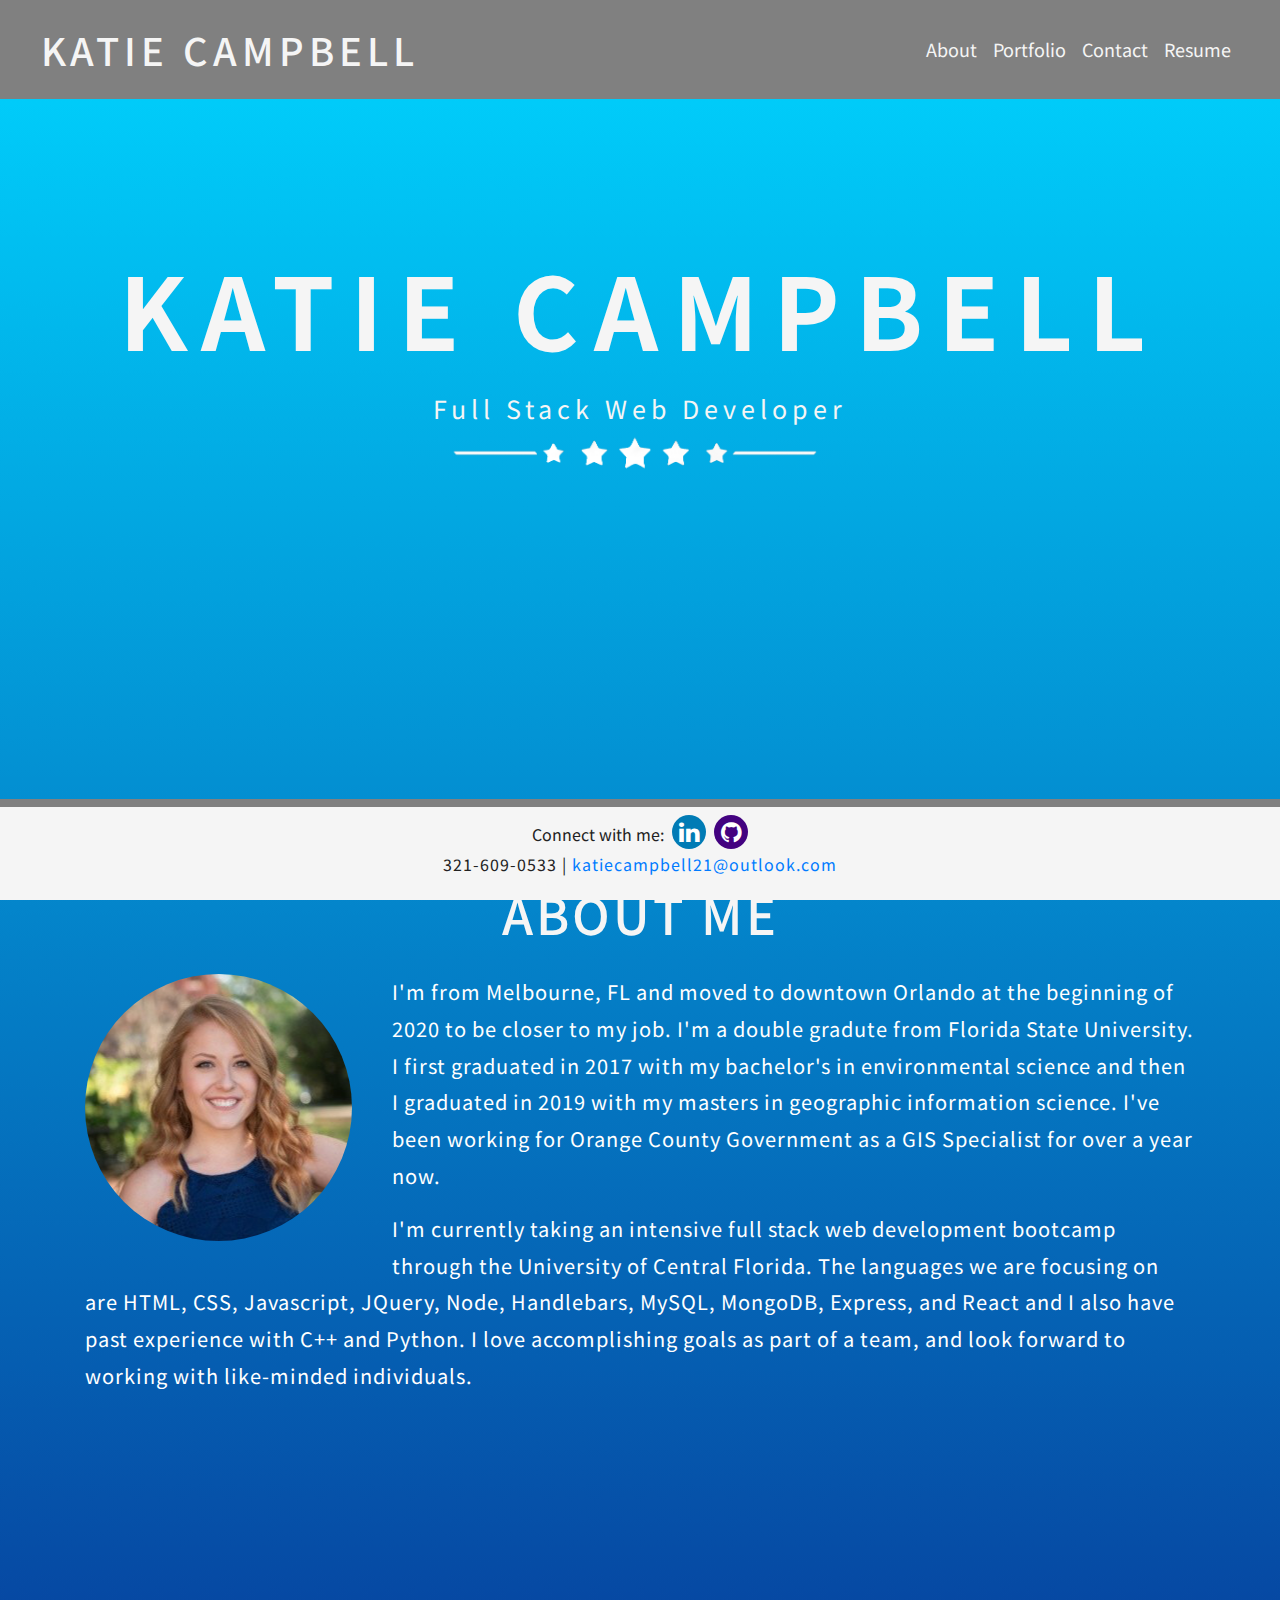
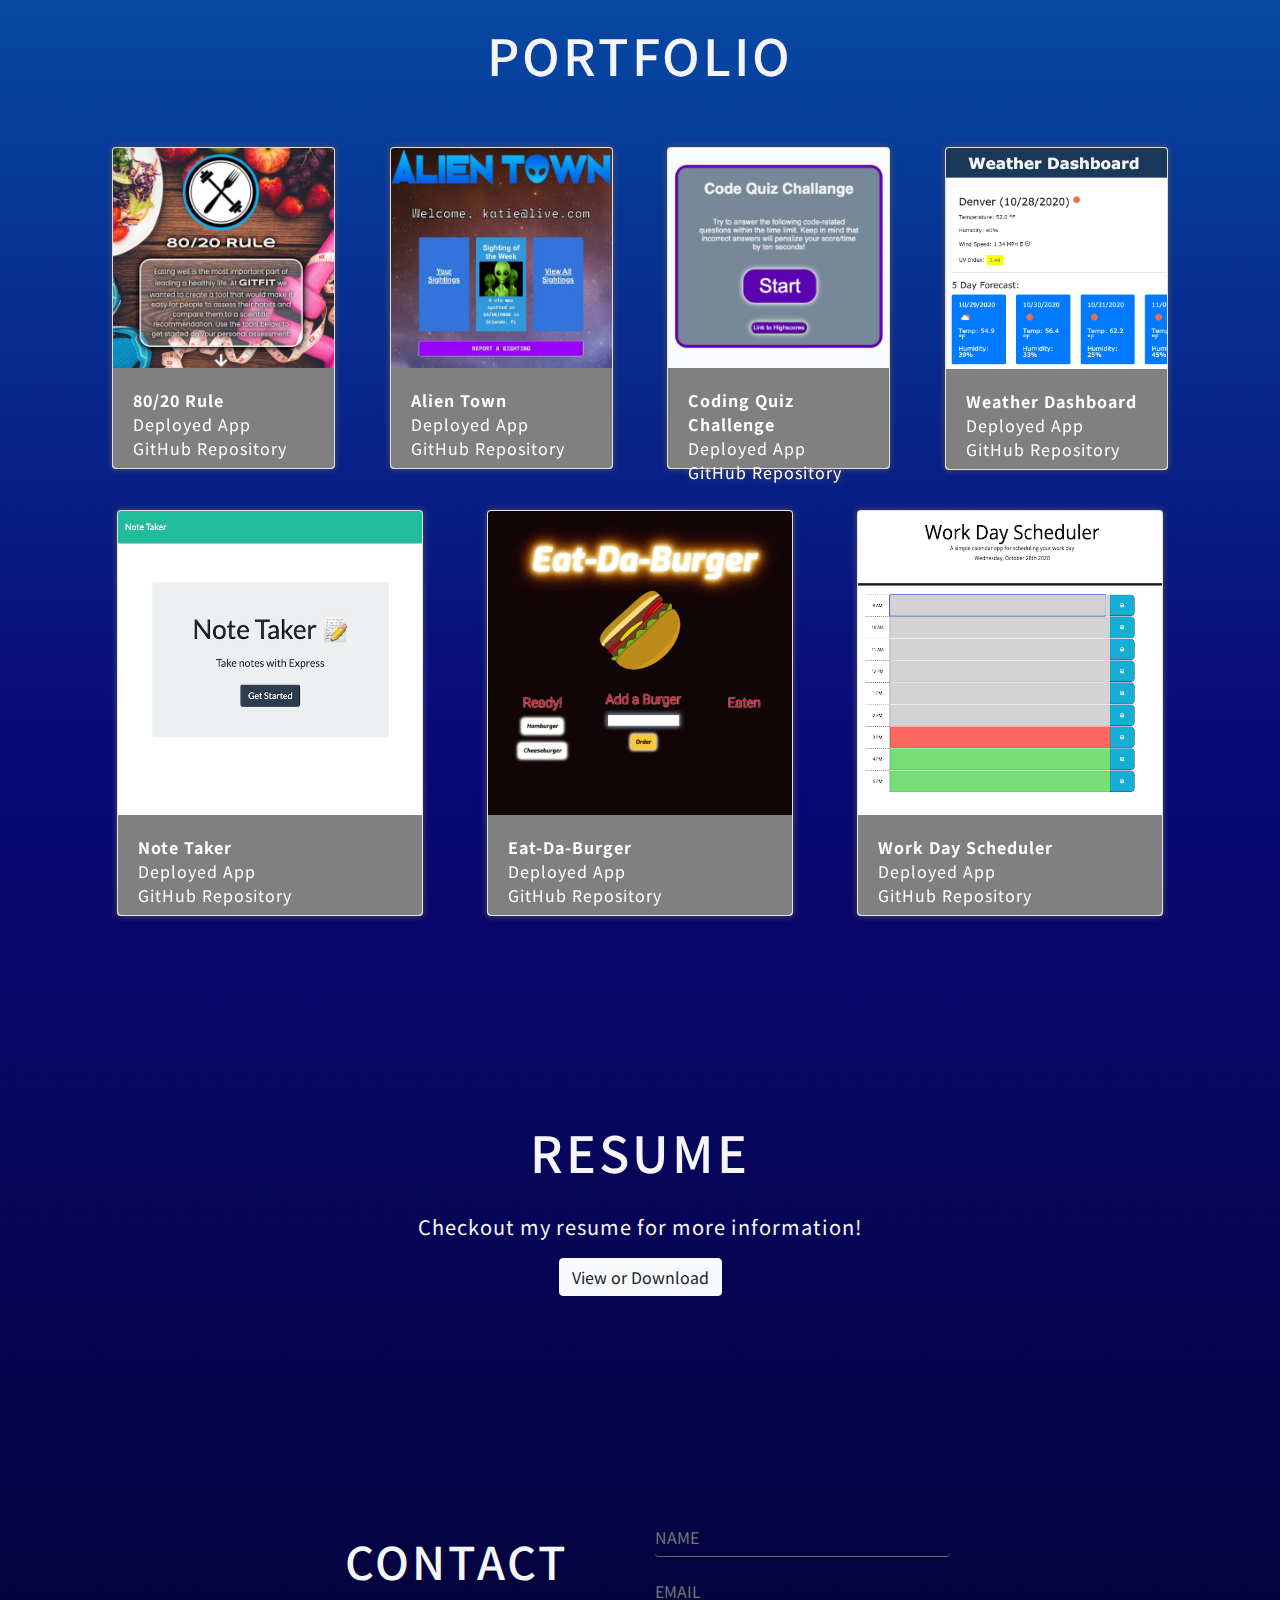
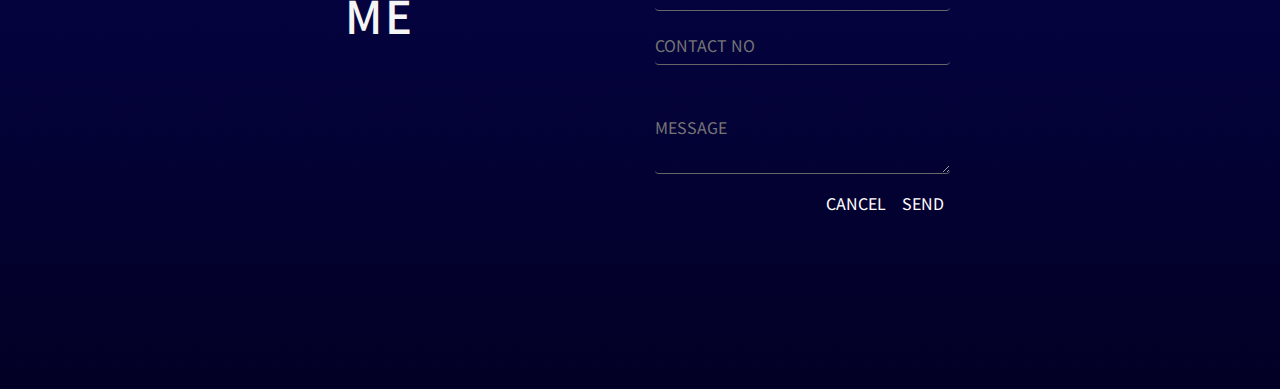
==== index.html @ 9dfa8ab5 "linked nav button to divs" ====
<!DOCTYPE html>
<html lang="en">

<head>
    <meta charset="UTF-8">
    <meta name="viewport" content="width=device-width, initial-scale=1.0">
    <link rel="stylesheet" href="Assets/css/reset.css">
    <link rel="stylesheet" href="https://stackpath.bootstrapcdn.com/bootstrap/4.5.2/css/bootstrap.min.css"
        integrity="sha384-JcKb8q3iqJ61gNV9KGb8thSsNjpSL0n8PARn9HuZOnIxN0hoP+VmmDGMN5t9UJ0Z" crossorigin="anonymous">
    <link rel="stylesheet" href="https://cdnjs.cloudflare.com/ajax/libs/font-awesome/4.7.0/css/font-awesome.min.css">
    <link href="https://fonts.googleapis.com/css2?family=Noto+Sans+JP:wght@400;500;900&display=swap" rel="stylesheet">
    <link rel="stylesheet" href="./Assets/css/style.css">
    <title>About</title>
</head>

<body>
    <nav class="navbar navbar-expand-lg py-3">
        <a class="navbar-brand" href="index.html">KATIE CAMPBELL</a>
        <button class="navbar-toggler navbar-dark" type="button" data-toggle="collapse"
            data-target="#navbarNavAltMarkup" aria-controls="navbarNavAltMarkup" aria-expanded="false"
            aria-label="Toggle navigation">
            <span class="navbar-toggler-icon"></span>
        </button>
        <div class="collapse navbar-collapse justify-content-end" id="navbarNavAltMarkup">
            <div class="navbar-nav">
                <a class="nav-link" href="#about">About</a>
                <a class="nav-link" href="#portfolio">Portfolio</a>
                <a class="nav-link" href="#contact">Contact</a>
                <a class="nav-link" href="resume.html">Resume</a>
            </div>
        </div>
    </nav>
    <div class="container top">
        <div class="row">
            <div class="col-md-12 text-center">
                <h2 class="name text-center scale-up-center"> KATIE CAMPBELL</h2>
                <p class="blurb text-center">Full Stack Web Developer</p>
                <img id="star" src="./Assets/Images/output2.png" width=35%>
            </div>
        </div>
    </div>
    <main>
        <section id="about">
            <div class="container py-5">
                <div class="row">
                    <div class="col-md-12 text-center aboutMe">
                        <h1 class="mb-3">ABOUT ME</h1>
                    </div>
                </div>
                <div class="row aboutText text-white">
                    <div class="col-md-12">
                        <img id="myPic" src="./Assets/Images/circle-cropped.png" class="float-left">
                        <p>
                            I'm from Melbourne, FL and moved to downtown Orlando at the beginning of 2020 to be closer
                            to my
                            job.
                            I'm a double gradute from Florida State University. I first graduated in 2017
                            with my bachelor's in environmental science and then I graduated in 2019 with my
                            masters in geographic information science. I've been working for Orange County Government as
                            a
                            GIS
                            Specialist for over a year now.
                        </p>
                        <p>
                            I'm currently taking an intensive full stack web development bootcamp through the University
                            of
                            Central Florida. The languages we are focusing on are HTML, CSS, Javascript, JQuery, Node,
                            Handlebars, MySQL, MongoDB, Express, and React and I also have past experience with C++ and
                            Python.
                            I love accomplishing goals as part of a team, and look forward to working with like-minded
                            individuals.

                        </p>
                    </div>
                </div>
        </section>
        <section>
            <div id="portfolio" class="row">
                <div class="container">
                    <div class="col-md-12">
                        <h1 class="text-center mb-5">PORTFOLIO</h1>
                        <div class="row">
                            <div class="col-md-3">
                                <div class="card portfolioCard">
                                    <img class="card-img-top" src="./Assets/Images/8020500.jpg" alt="80/20 Rule">
                                    <div class="card-body rounded-bottom">
                                        <p class="card-text">
                                            80/20 Rule
                                            <br>
                                            <a class="pLink" href="https://katiec2116.github.io/80-20-Rule/"
                                                target="_blank">
                                                Deployed App</a>
                                            <br>
                                            <a class="pLink" href="https://github.com/katiec2116/80-20-Rule"
                                                target="_blank">GitHub Repository</a>
                                        </p>
                                    </div>
                                </div>
                            </div>
                            <div class="col-md-3">
                                <div class="card portfolioCard">
                                    <img class="card-img-top" src="./Assets/Images/alien500.jpg" alt="Alien Town">
                                    <div class="card-body rounded-bottom">
                                        <p class="card-text">
                                            Alien Town
                                            <br>
                                            <a class="pLink" href="http://mega-awesome.herokuapp.com/"
                                                target="_blank">Deployed
                                                App</a>
                                            <br>
                                            <a class="pLink" href="https://github.com/katiec2116/alientown"
                                                target="_blank">GitHub Repository</a>
                                        </p>
                                    </div>
                                </div>
                            </div>
                            <div class="col-md-3">
                                <div class="card portfolioCard">
                                    <img class="card-img-top" src="./Assets/Images/code500.jpg" alt="quiz">
                                    <div class="card-body rounded-bottom">
                                        <p class="card-text">
                                            Coding Quiz Challenge
                                            <br>
                                            <a class="pLink" href="https://katiec2116.github.io/Coding-Quiz-Challenge/"
                                                target="_blank"> Deployed App</a>
                                            <br>
                                            <a class="pLink" href="https://github.com/katiec2116/Coding-Quiz-Challenge"
                                                target="_blank">GitHub Repository</a>
                                        </p>
                                    </div>
                                </div>
                            </div>
                            <div class="col-md-3">
                                <div class="card portfolioCard">
                                    <img class="card-img-top" src="./Assets/Images/weather500.png"
                                        alt="weather dashboard">
                                    <div class="card-body rounded-bottom">
                                        <p class="card-text">
                                            Weather Dashboard
                                            <br>
                                            <a class="pLink" href="https://katiec2116.github.io/weather-dashboard/"
                                                target="_blank">Deployed App</a>
                                            <br>
                                            <a class="pLink" href="https://github.com/katiec2116/weather-dashboard"
                                                target="_blank">GitHub Repository</a>
                                        </p>
                                    </div>
                                </div>
                            </div>
                        </div>
                        <div class="row">
                            <div class="col-md-4">
                                <div class="card portfolioCard">
                                    <img class="card-img-top" src="./Assets/Images/note500.png" alt="Note Taker">
                                    <div class="card-body rounded-bottom">
                                        <p class="card-text">
                                            Note Taker
                                            <br>
                                            <a class="pLink" href="https://boiling-journey-74250.herokuapp.com/"
                                                target="_blank"> Deployed App</a>
                                            <br>
                                            <a class="pLink" href="https://github.com/katiec2116/note-taker"
                                                target="_blank">GitHub Repository</a>
                                        </p>
                                    </div>
                                </div>
                            </div>
                            <div class="col-md-4">
                                <div class="card portfolioCard">
                                    <img class="card-img-top" src="./Assets/Images/burger500.gif" alt="Burger">
                                    <div class="card-body rounded-bottom">
                                        <p class="card-text">
                                            Eat-Da-Burger
                                            <br>
                                            <a class="pLink" href="https://safe-inlet-06204.herokuapp.com/"
                                                target="_blank">Deployed App</a>
                                            <br>
                                            <a class="pLink" href="https://github.com/katiec2116/burger"
                                                target="_blank">GitHub
                                                Repository</a>
                                        </p>
                                    </div>
                                </div>
                            </div>
                            <div class="col-md-4">
                                <div class="card portfolioCard">
                                    <img class="card-img-top" src="./Assets/Images/workday500.png"
                                        alt="Workday scheduler">
                                    <div class="card-body rounded-bottom">
                                        <p class="card-text">
                                            Work Day Scheduler
                                            <br>
                                            <a class="pLink" href="https://katiec2116.github.io/Work-Day-Scheduler/"
                                                target="_blank"> Deployed App</a>
                                            <br>
                                            <a class="pLink" href="https://github.com/katiec2116/Work-Day-Scheduler"
                                                target="_blank">GitHub Repository</a>
                                        </p>
                                    </div>
                                </div>
                            </div>
                        </div>
                    </div>
                </div>
        </section>
        <section id="resume">
            <div class="container">
                <div class="row">
                    <div class="col-md-12 text-center">
                        <h1 class="mb-3">RESUME</h1>
                        <p class="resume">Checkout my resume for more information!</p>
                        <a href="/resume.html"><button type="button" class="btn btn-light">View or Download</button></a>
                    </div>
                </div>
            </div>
        </section>
        <section>
            <div id="contact" class="row">
                <div class="container containerContact my-5">
                    <div class="col-md-12">
                        <div class="form-body">
                            <div class="form-body-item left">
                                <h1 class="form-title">
                                    CONTACT
                                    ME
                                </h1>
                            </div>
                            <div class="form-body-item">
                                <div class="form">
                                    <div class="form-group">
                                        <input class="form-control" placeholder="NAME">
                                    </div>
                                    <div class="form-group">
                                        <input class="form-control" placeholder="EMAIL">
                                    </div>
                                    <div class="form-group">
                                        <input class="form-control" placeholder="CONTACT NO">
                                    </div>
                                    <div class="form-group message">
                                        <textarea class="form-control" placeholder="MESSAGE"></textarea>
                                    </div>
                                    <div class="form-group buttons">
                                        <button class="form-button">CANCEL</button>
                                        <button type="submit" class="form-button">SEND</button>
                                    </div>
                                </div>
                            </div>
                        </div>
                    </div>
                </div>
            </div>
        </section>
    </main>

    <footer id="footer" class="py-2 fixed-bottom border-top">
        <div class="container footer-text text-center">
            Connect with me:

            <a href="https://www.linkedin.com/in/katiec2116/" target="_blank" class="fa fa-linkedin"></a>
            <a href="https://github.com/katiec2116" target="_blank" class="fa fa-github"></a>
            <p>321-609-0533 | <a href="mailto:KatieCampbell21@outlook.com">katiecampbell21@outlook.com</a></p>
        </div>
    </footer>


    <script src="https://code.jquery.com/jquery-3.5.1.slim.min.js"
        integrity="sha384-DfXdz2htPH0lsSSs5nCTpuj/zy4C+OGpamoFVy38MVBnE+IbbVYUew+OrCXaRkfj"
        crossorigin="anonymous"></script>
    <script src="https://cdn.jsdelivr.net/npm/popper.js@1.16.1/dist/umd/popper.min.js"
        integrity="sha384-9/reFTGAW83EW2RDu2S0VKaIzap3H66lZH81PoYlFhbGU+6BZp6G7niu735Sk7lN"
        crossorigin="anonymous"></script>
    <script src="https://stackpath.bootstrapcdn.com/bootstrap/4.5.2/js/bootstrap.min.js"
        integrity="sha384-B4gt1jrGC7Jh4AgTPSdUtOBvfO8shuf57BaghqFfPlYxofvL8/KUEfYiJOMMV+rV"
        crossorigin="anonymous"></script>
</body>

</html>
---- Assets/css/style.css ----
*, ::after, ::before {
    box-sizing: border-box;
    -webkit-font-smoothing: antialiased;
    -moz-osx-font-smoothing: grayscale;
      
}
html{
    scroll-behavior: smooth;
}
body {
    min-height: 400px;
    margin-bottom: 100px;
    clear: both;
    font-family: 'Noto Sans JP', sans-serif;
    background: rgb(2,0,36);
    background: linear-gradient(0deg, rgba(2,0,36,1) 0%, rgba(9,9,121,1) 35%, rgba(0,212,255,1) 100%);
 }

 h1{
    padding: 15px;
    font-family: 'Noto Sans JP', sans-serif;
    color: whitesmoke;
    letter-spacing: 3px;
    font-size: 50px;
    margin-left:auto;
    margin-right:auto
}

p{
    font-family: 'Noto Sans JP', sans-serif;
    letter-spacing: 1px;
}

#about,
#portfolio,
#resume,
#contact {
    padding-top: 150px;
}

.container{
    display:block;
    margin-left:auto;
    margin-right:auto;
    width:100%
}

p.resume{
    color:whitesmoke;
    font-size: 20px
}

.top{
    padding-top: 15%;
    padding-bottom:15%;
    
}
/* container for portfolio elements */
 .container1{
    position: relative;
    text-align: center;
    color: whitesmoke;
}


/* styling for navbar brand element */
.navbar-brand{
    font-family: 'Noto Sans JP', sans-serif;
    font-weight: 500;
    letter-spacing: 5px;
    font-size: 38px;
    color: whitesmoke;
    padding-left: 2%;
    
    
}
a.nav-link{
    font-size: 18px;
    color: whitesmoke;
}

a.nav-link:hover{
    font-size: 20px;
}

.navbar{
    background-color: grey;
    position: fixed;
    top: 0;
    width: 100%;
    z-index:2;
}

.navbar-nav{
    margin-right:3%;
}

.navbar-toggler-icon{
    color: whitesmoke !important
}
/* formatting profile picture */
#myPic { 
    margin-right: 40px;
    margin-bottom: 30px;
}
#star { 
    display: block;
    margin-left: auto;
    margin-right:auto;

}

.name {
    margin-top: 5%;
    color: whitesmoke;
    font-family: 'Noto Sans JP', sans-serif;
    font-weight: bold;
    font-size: 100px;
    letter-spacing: 15px;

}

.blurb{
    color: whitesmoke;
    font-family: 'Noto Sans JP', sans-serif;
    font-size: 25px;
    letter-spacing: 5px;
    margin-bottom:0;
    margin-top:2%


}

.scale-up-center {
	animation: scale-up-center 1s cubic-bezier(0.680, -0.250, 0.265, 2.550) both;
}

@keyframes scale-up-center {
    0% {
      transform: scale(0.5);
    }
    100% {
      transform: scale(1);
    }
  }

.aboutMe {
    font-size: 45px;
    font-weight: bolder;
}

.aboutText{
    line-height: 230%;
}

.aboutText p{
    font-size: 20px
}

.card-text {
    color: white;
    font-weight: bold;
}


/* format portfolio pages */
.portfolioCard {
    margin-left:auto;
    margin-right:auto;
    margin-bottom:40px;
    width: 90%;
    filter: drop-shadow(0px 0px 3px rgb(85, 84, 84));

}

.card-img-top{
    width: 100%
}

.card-body{
    height: 100px;
    background-color: grey;
}

#footer {
    background-color: whitesmoke;
    border-top: 8px solid  grey !important;
    left: 0;
    bottom: 0;
    width: 100%;
}

.footer-text{
    color: rgb(34, 34, 34);
}


/* display of portfolio buttons" */
.pLink{
    color:rgb(255, 255, 255);
    font-family: 'Noto Sans JP', sans-serif;
    font-weight: 400;
}

.pLink:hover {
    color:rgb(0, 21, 177);
    font-weight: bold;
}

/* Style all font awesome icons */
.fa {
    padding: 5px;
    font-size: 24px;
    width: 34px;
    border-radius: 50%;
    margin-left: 4px;
    margin-bottom: 3px;
  }
  
  /*hovering over font awesome icons  */
  .fa:hover {
      background-color: whitesmoke;
      text-shadow: 0 0 4px rgb(65, 65, 65);
  }
  
  /* coloring for individual icons */
  .fa-linkedin {
    background: #007bb5;
    color: white;
  }
  .fa-github {
    background: #430280;
    color: white;
  }
  .fa-github:hover{
      color: #430280;
  }



.containerContact {
  flex: 0 1 700px;
  margin: auto;
  padding: 10px;
}


.form-body {
  display: flex;
}

.form-body-item {
  flex: 1;
  padding: 15px;
}

.form-body-item.left {
  display: flex;
  flex-direction: column;
}

.form-title {
  display: flex;
  flex-direction: column;
  position: relative;
  color: whitesmoke;
  font-size: 45px;
}

.form-contact {
  margin-top: auto;
  font-size: 12px;
  color: rgb(231, 228, 228);
}

.form-form-group {
  margin-bottom: 15px;
}

.form-group.message {
  margin-top: 40px;
}

.form-group.buttons {
  margin-bottom: 0;
  text-align: right;
}

.form-control {
  width: 100%;
  padding: 10px 0;
  background: none;
  border: none;
  border-bottom: 1px solid #666;
  color: #ddd;
  font-size: 16px;
  text-transform: uppercase;
  outline: none;
  transition: border-color .2s;
}

.form-control::placeholder {
  color: rgb(117, 117, 117);
}

.form-control:focus {
  border-bottom-color: #ddd;
  background: none;
  color: whitesmoke
}

.form-button {
  background: none;
  border: none;
  color: #ffffff;
  font-size: 16px;
  cursor: pointer;
  outline: none;
}

.form-button:hover {
  color: #55cfff;
}


@media screen and (max-width: 520px) {
  .form-body {
    flex-direction: column;
  }

  .form-body-item.left {
    margin-bottom: 30px;
  }

  .form-title {
    flex-direction: row;
  }

  .form-title span {
    margin-right: 12px;
  }

  .form-title:after {
    display: none;
  }
  .name {
    font-size: 40px;
    padding-top:800px
  }

  #myPic{
    float:right
  }

  .aboutText{
      text-align: justify;
  }
}

@media screen and (max-width: 600px) {
  .form-body {
    padding: 40px;
  }

  .form-body-item {
    padding: 0;
  }
}

/* formats screen at custom small size */
@media screen and (max-width:640px) {
    .navbar-brand{
        width:100%;
        font-size:35px
    }
    .col-sm-6{
        width: 100%;
    }
    .container{
        width:100%;
    }
}

@media screen and (max-width: 700px) {
    .name {
      padding-top:70px
    }
  
  }
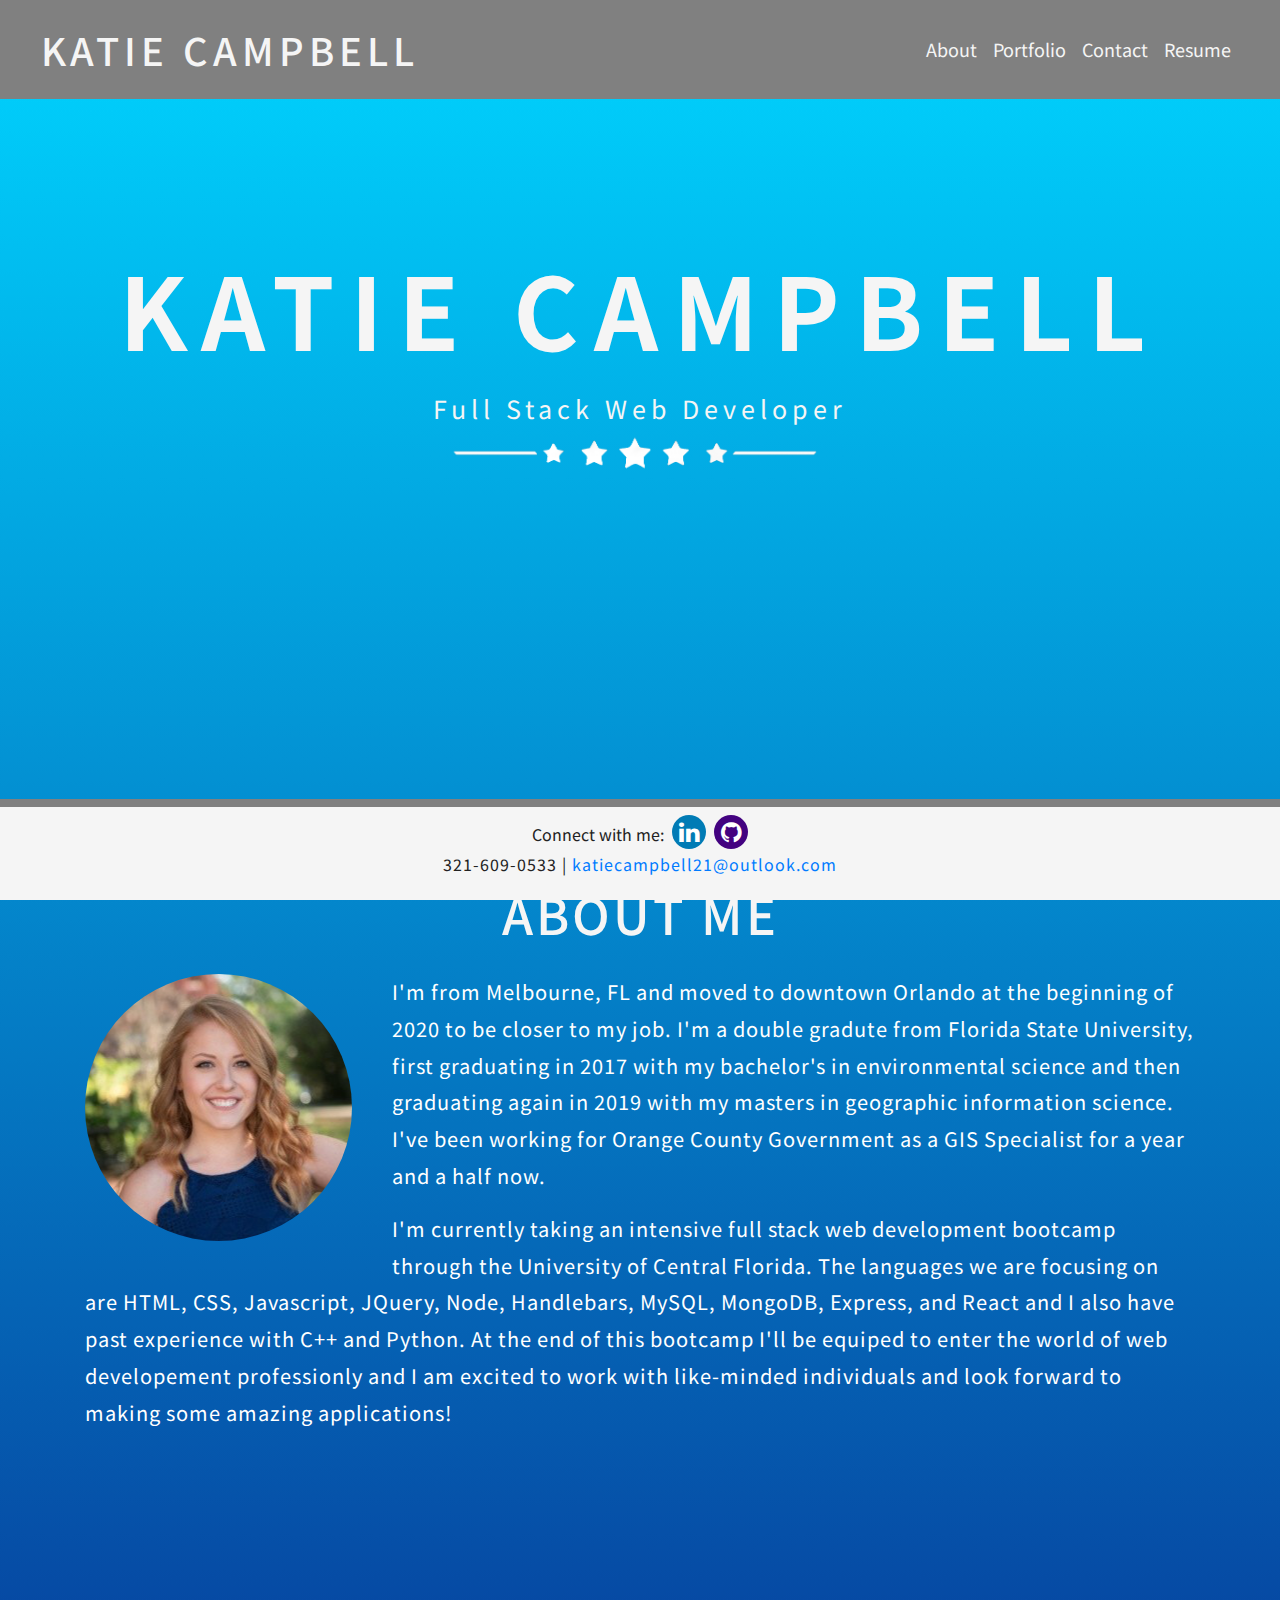
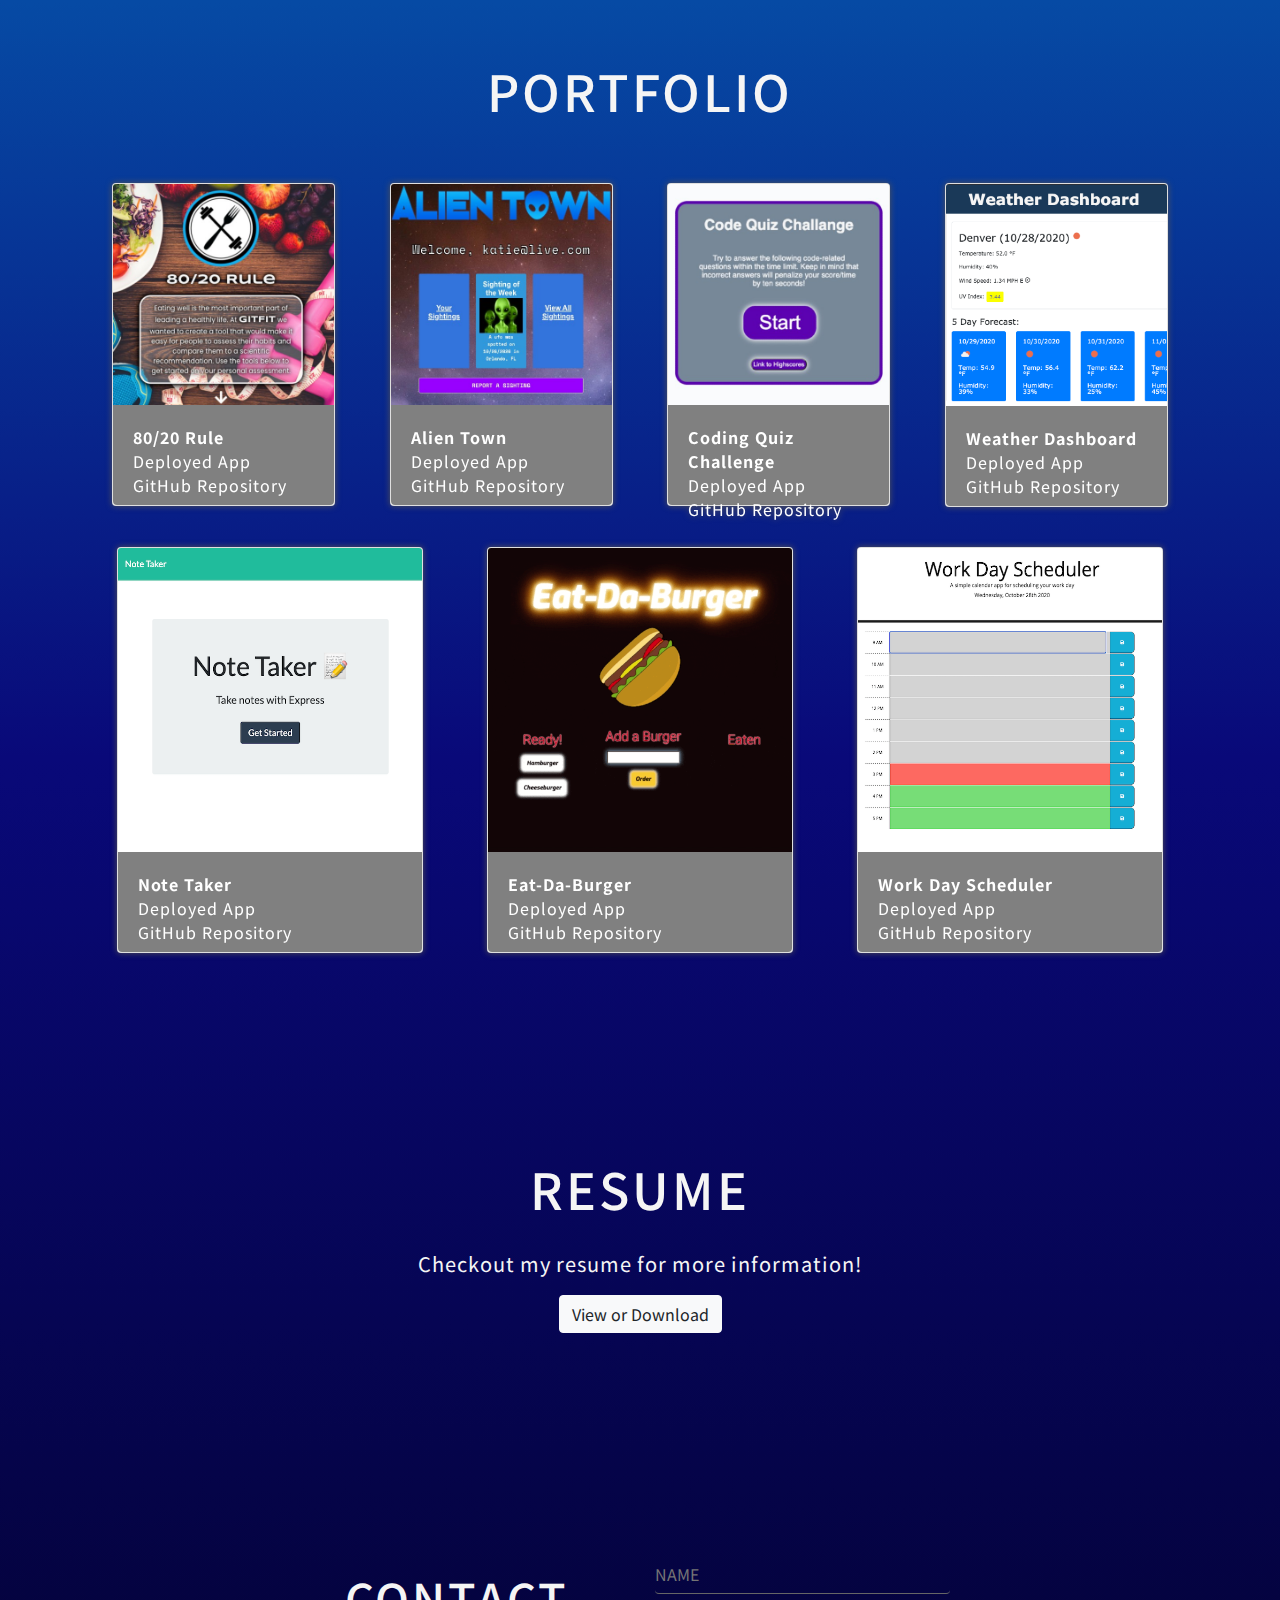
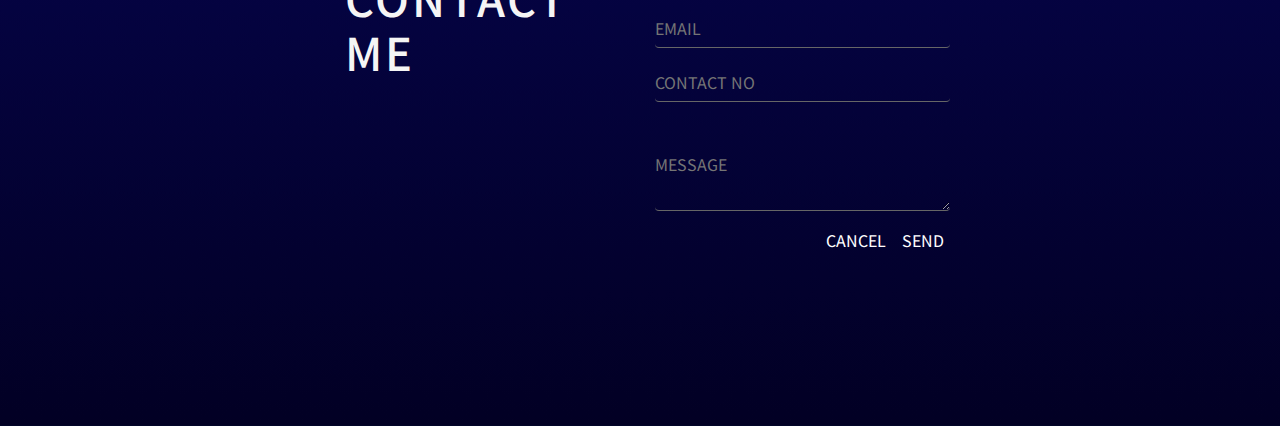
==== commit 40d85990: "edit about me blurb" ====
--- a/index.html
+++ b/index.html
@@ -54,22 +54,19 @@
                             I'm from Melbourne, FL and moved to downtown Orlando at the beginning of 2020 to be closer
                             to my
                             job.
-                            I'm a double gradute from Florida State University. I first graduated in 2017
-                            with my bachelor's in environmental science and then I graduated in 2019 with my
+                            I'm a double gradute from Florida State University, first graduating in 2017
+                            with my bachelor's in environmental science and then graduating again in 2019 with my
                             masters in geographic information science. I've been working for Orange County Government as
                             a
                             GIS
-                            Specialist for over a year now.
+                            Specialist for a year and a half now.
                         </p>
                         <p>
                             I'm currently taking an intensive full stack web development bootcamp through the University
                             of
                             Central Florida. The languages we are focusing on are HTML, CSS, Javascript, JQuery, Node,
                             Handlebars, MySQL, MongoDB, Express, and React and I also have past experience with C++ and
-                            Python.
-                            I love accomplishing goals as part of a team, and look forward to working with like-minded
-                            individuals.
-
+                            Python. At the end of this bootcamp I'll be equiped to enter the world of web developement professionly and I am excited to work with like-minded individuals and look forward to making some amazing applications!
                         </p>
                     </div>
                 </div>
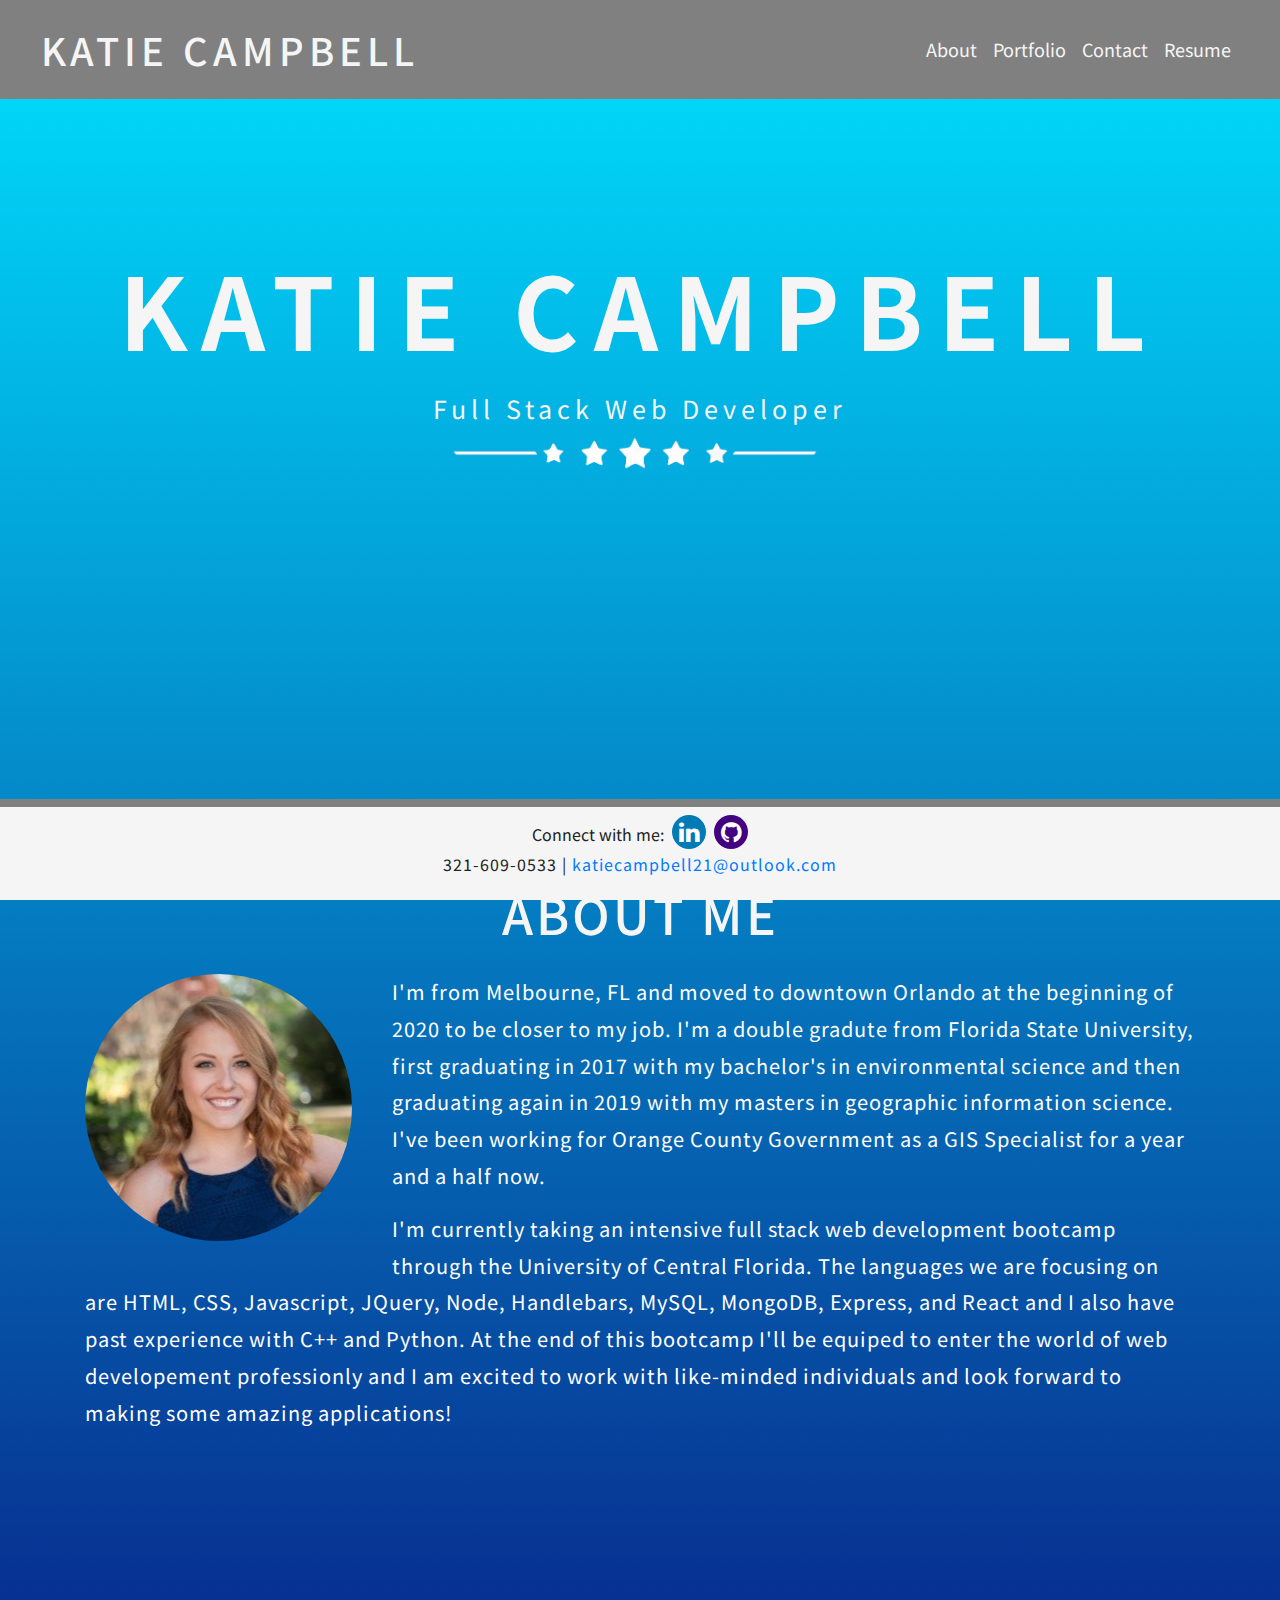
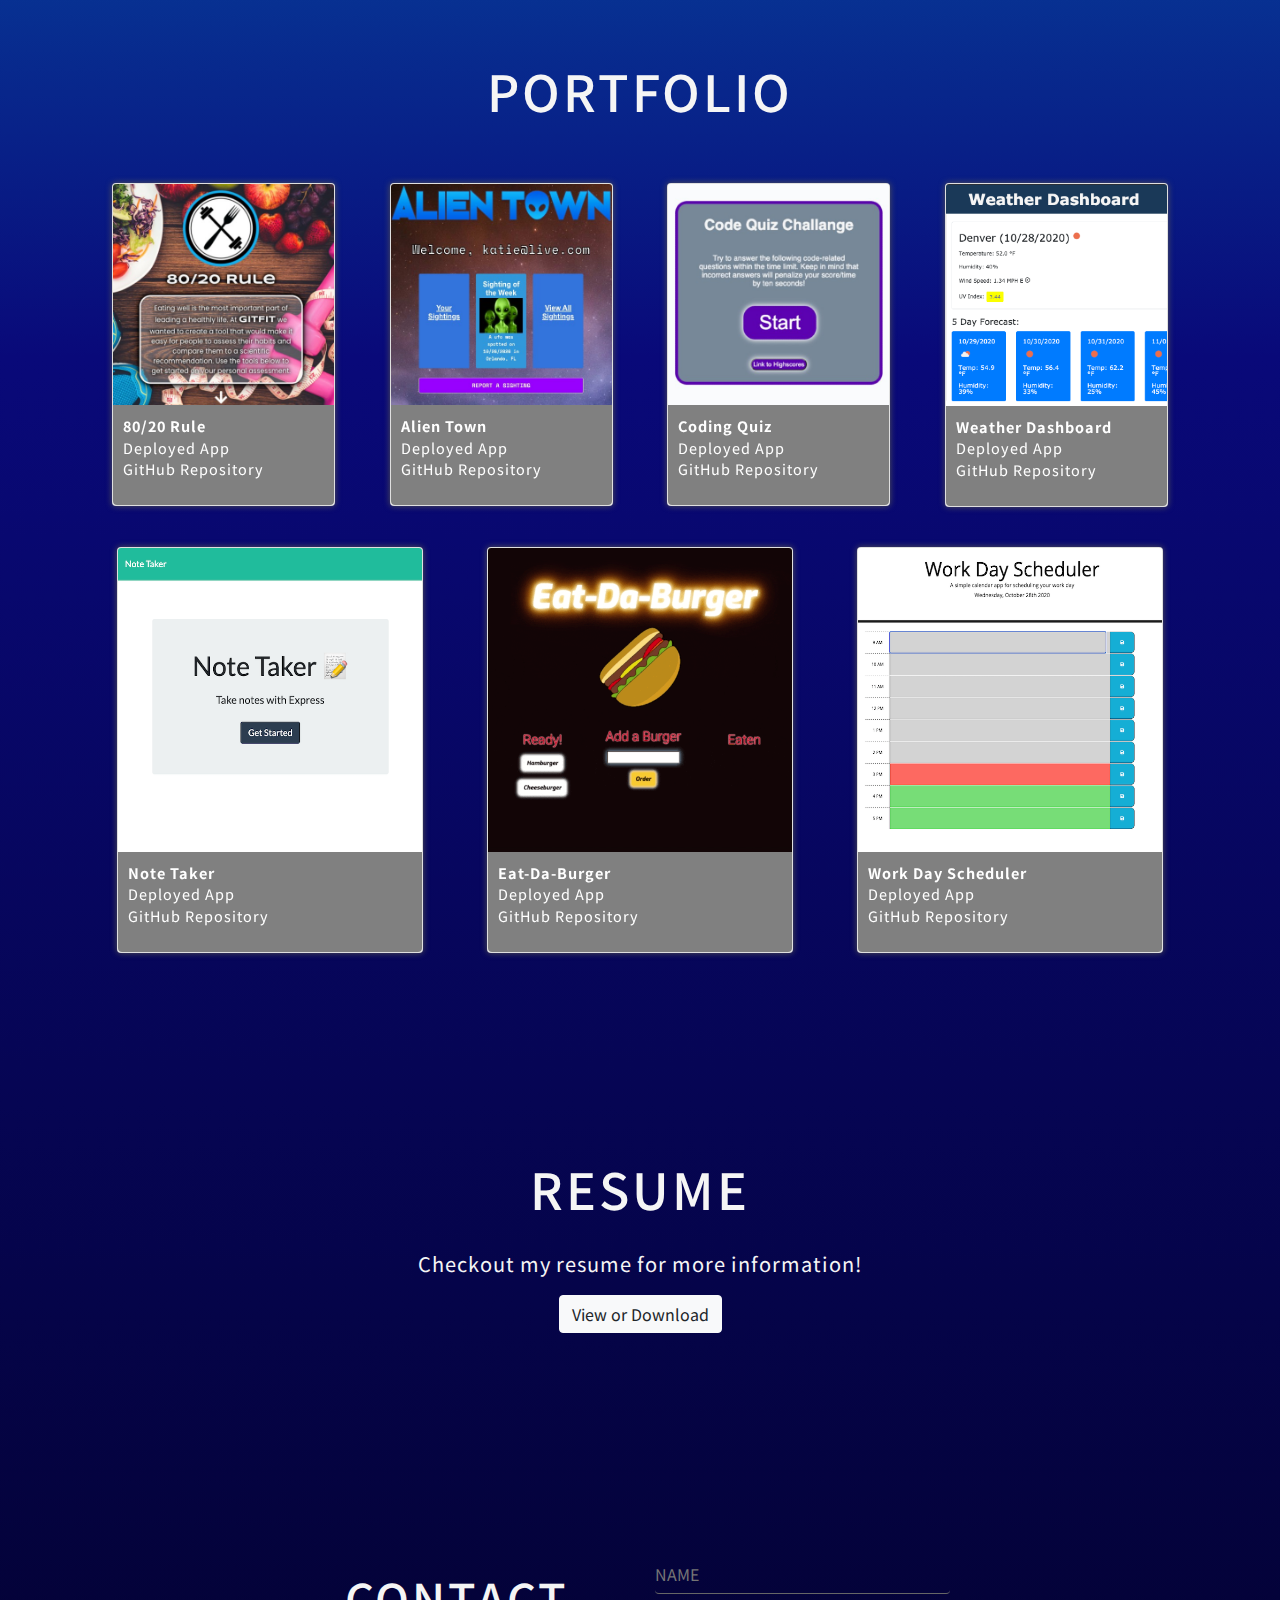
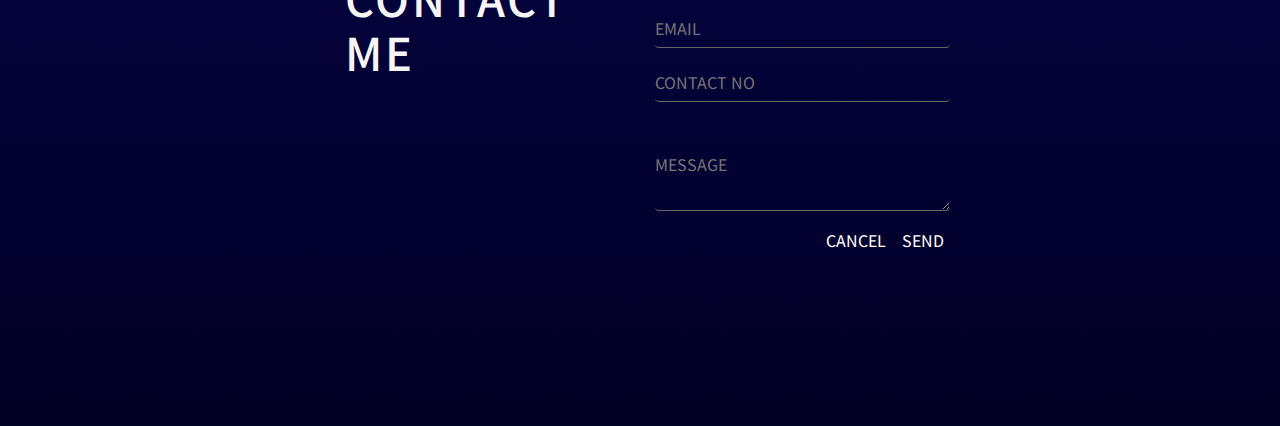
==== commit c8950069: "changed header hover color" ====
--- a/index.html
+++ b/index.html
@@ -15,7 +15,7 @@
 
 <body>
     <nav class="navbar navbar-expand-lg py-3">
-        <a class="navbar-brand" href="index.html">KATIE CAMPBELL</a>
+        <a class="navbar-brand" href="#top">KATIE CAMPBELL</a>
         <button class="navbar-toggler navbar-dark" type="button" data-toggle="collapse"
             data-target="#navbarNavAltMarkup" aria-controls="navbarNavAltMarkup" aria-expanded="false"
             aria-label="Toggle navigation">
@@ -26,11 +26,11 @@
                 <a class="nav-link" href="#about">About</a>
                 <a class="nav-link" href="#portfolio">Portfolio</a>
                 <a class="nav-link" href="#contact">Contact</a>
-                <a class="nav-link" href="resume.html">Resume</a>
+                <a class="nav-link" href="#resume">Resume</a>
             </div>
         </div>
     </nav>
-    <div class="container top">
+    <div class="container" id =  "top">
         <div class="row">
             <div class="col-md-12 text-center">
                 <h2 class="name text-center scale-up-center"> KATIE CAMPBELL</h2>
@@ -74,10 +74,10 @@
         <section>
             <div id="portfolio" class="row">
                 <div class="container">
-                    <div class="col-md-12">
+                    <div class="col-sm-12">
                         <h1 class="text-center mb-5">PORTFOLIO</h1>
                         <div class="row">
-                            <div class="col-md-3">
+                            <div class="col-lg-3">
                                 <div class="card portfolioCard">
                                     <img class="card-img-top" src="./Assets/Images/8020500.jpg" alt="80/20 Rule">
                                     <div class="card-body rounded-bottom">
@@ -94,7 +94,7 @@
                                     </div>
                                 </div>
                             </div>
-                            <div class="col-md-3">
+                            <div class="col-lg-3">
                                 <div class="card portfolioCard">
                                     <img class="card-img-top" src="./Assets/Images/alien500.jpg" alt="Alien Town">
                                     <div class="card-body rounded-bottom">
@@ -111,12 +111,12 @@
                                     </div>
                                 </div>
                             </div>
-                            <div class="col-md-3">
+                            <div class="col-lg-3">
                                 <div class="card portfolioCard">
                                     <img class="card-img-top" src="./Assets/Images/code500.jpg" alt="quiz">
                                     <div class="card-body rounded-bottom">
                                         <p class="card-text">
-                                            Coding Quiz Challenge
+                                            Coding Quiz
                                             <br>
                                             <a class="pLink" href="https://katiec2116.github.io/Coding-Quiz-Challenge/"
                                                 target="_blank"> Deployed App</a>
@@ -127,7 +127,7 @@
                                     </div>
                                 </div>
                             </div>
-                            <div class="col-md-3">
+                            <div class="col-lg-3">
                                 <div class="card portfolioCard">
                                     <img class="card-img-top" src="./Assets/Images/weather500.png"
                                         alt="weather dashboard">
@@ -146,7 +146,7 @@
                             </div>
                         </div>
                         <div class="row">
-                            <div class="col-md-4">
+                            <div class="col-lg-4">
                                 <div class="card portfolioCard">
                                     <img class="card-img-top" src="./Assets/Images/note500.png" alt="Note Taker">
                                     <div class="card-body rounded-bottom">
@@ -162,7 +162,7 @@
                                     </div>
                                 </div>
                             </div>
-                            <div class="col-md-4">
+                            <div class="col-lg-4">
                                 <div class="card portfolioCard">
                                     <img class="card-img-top" src="./Assets/Images/burger500.gif" alt="Burger">
                                     <div class="card-body rounded-bottom">
@@ -179,7 +179,7 @@
                                     </div>
                                 </div>
                             </div>
-                            <div class="col-md-4">
+                            <div class="col-lg-4">
                                 <div class="card portfolioCard">
                                     <img class="card-img-top" src="./Assets/Images/workday500.png"
                                         alt="Workday scheduler">
--- a/Assets/css/style.css
+++ b/Assets/css/style.css
@@ -12,8 +12,8 @@
     margin-bottom: 100px;
     clear: both;
     font-family: 'Noto Sans JP', sans-serif;
-    background: rgb(2,0,36);
-    background: linear-gradient(0deg, rgba(2,0,36,1) 0%, rgba(9,9,121,1) 35%, rgba(0,212,255,1) 100%);
+    background: rgb(0,24,51);
+background: linear-gradient(0deg, rgba(2,0,36,1) 0%, rgba(9,9,121,1) 46%, rgba(0,224,255,1) 100%);
  }
 
  h1{
@@ -50,7 +50,7 @@
     font-size: 20px
 }
 
-.top{
+#top{
     padding-top: 15%;
     padding-bottom:15%;
     
@@ -71,9 +71,13 @@
     font-size: 38px;
     color: whitesmoke;
     padding-left: 2%;
-    
-    
-}
+}
+
+.navbar-brand:hover{
+  /* font-weight:900; */
+  color:rgb(6, 184, 255);
+}
+
 a.nav-link{
     font-size: 18px;
     color: whitesmoke;
@@ -180,6 +184,11 @@
 .card-body{
     height: 100px;
     background-color: grey;
+    padding:10px
+}
+
+.card-text{
+  font-size:90%;
 }
 
 #footer {
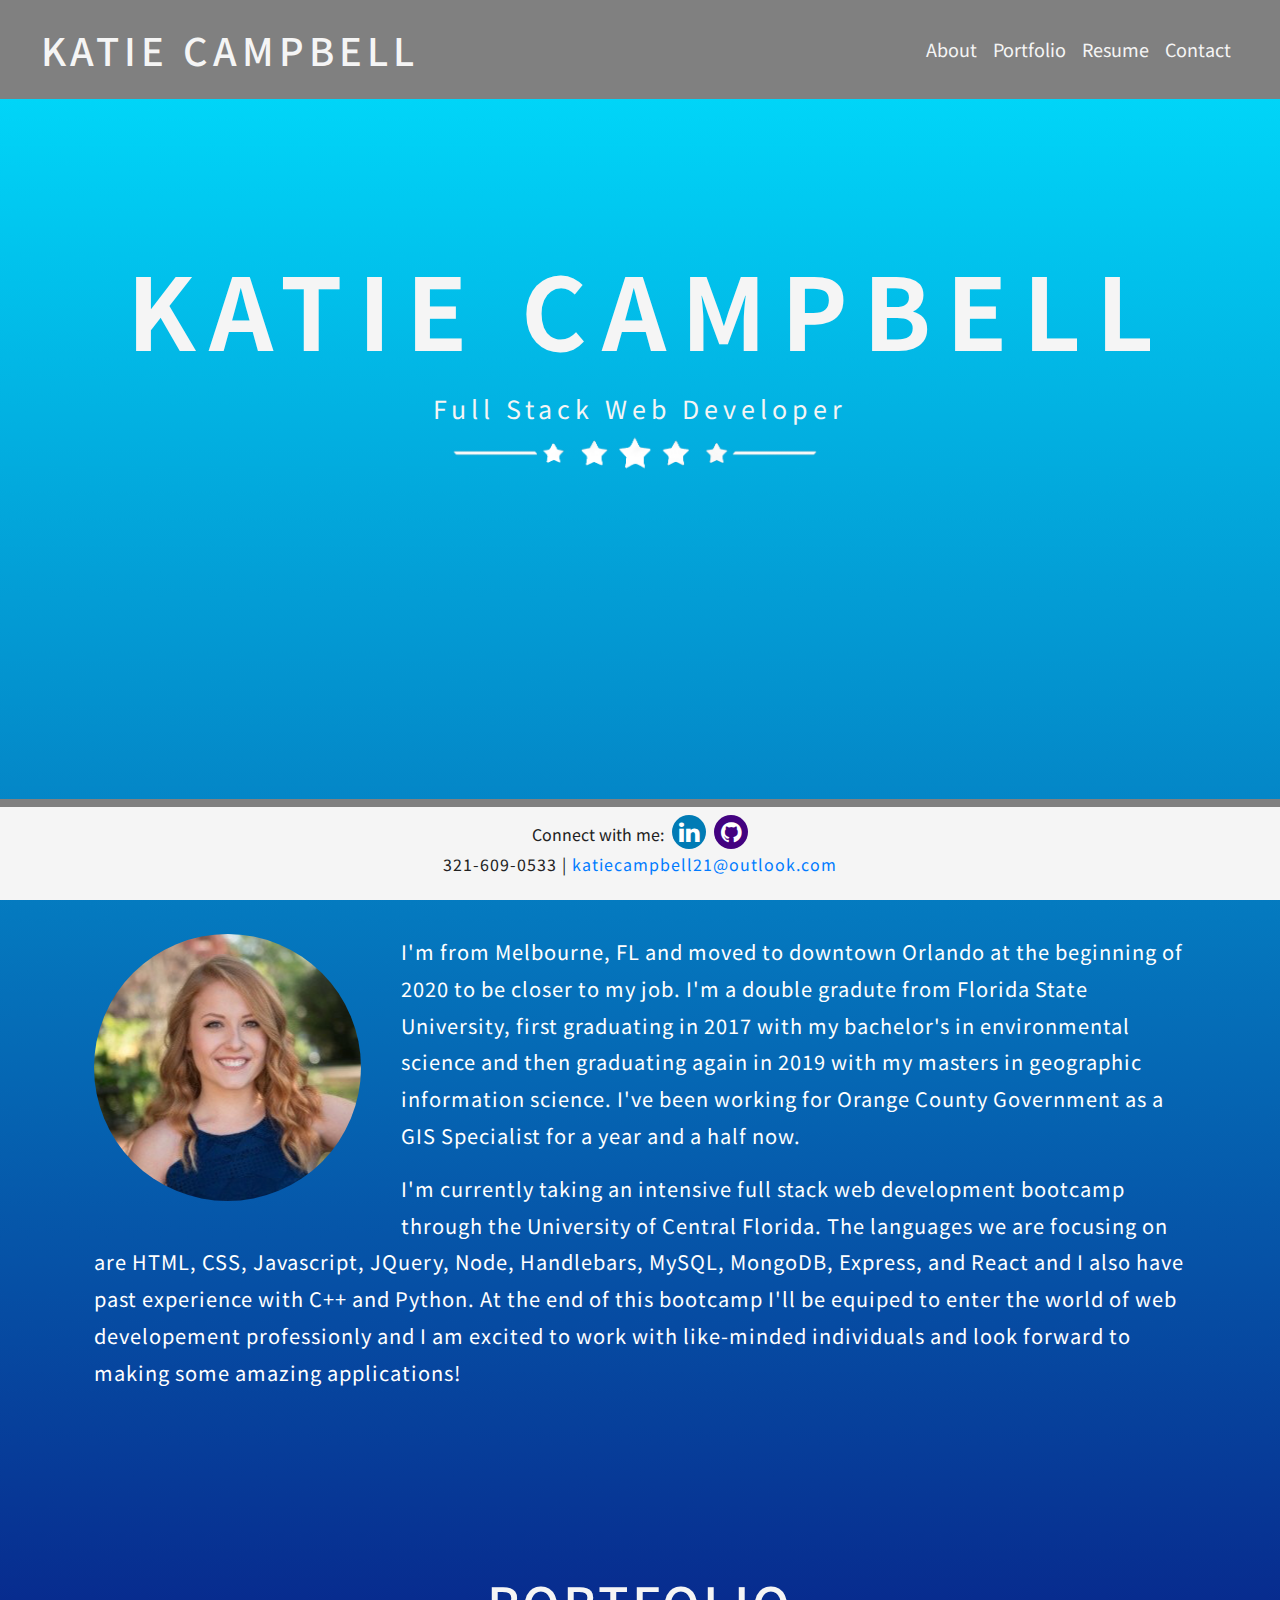
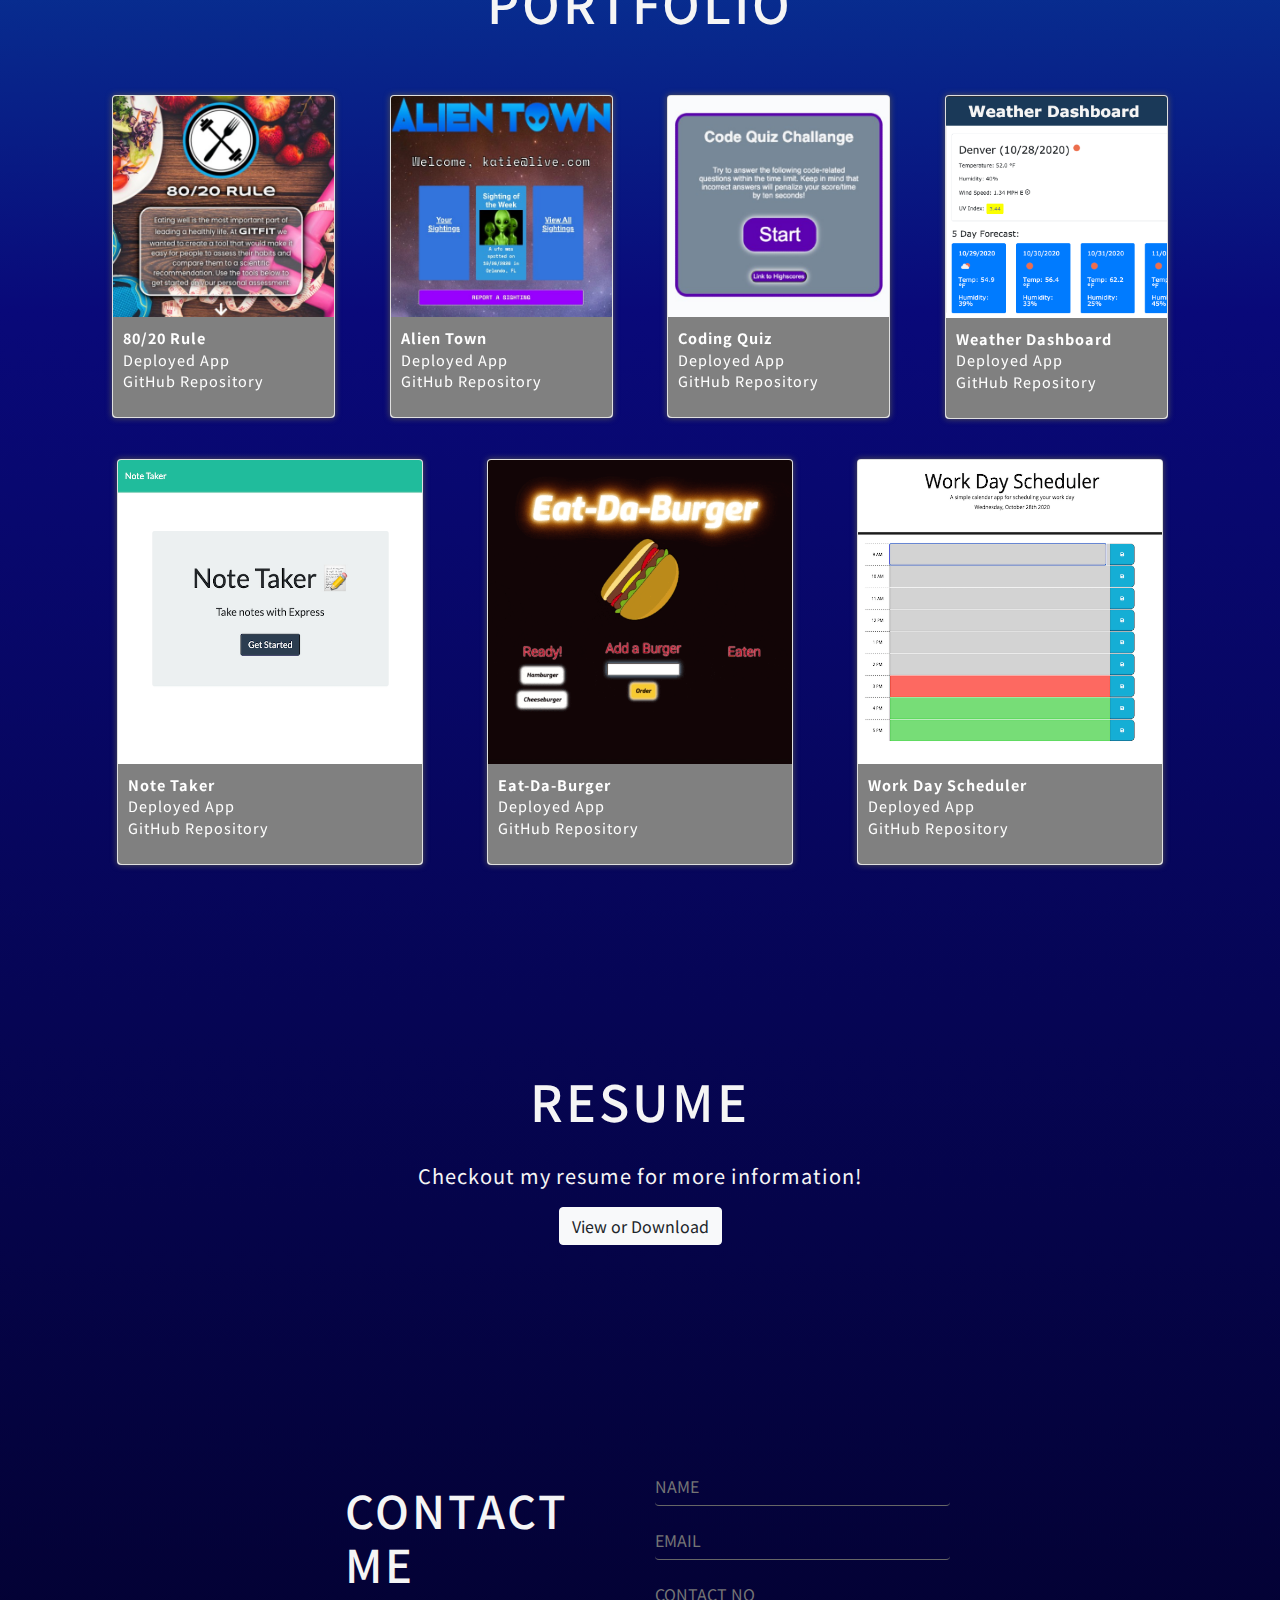
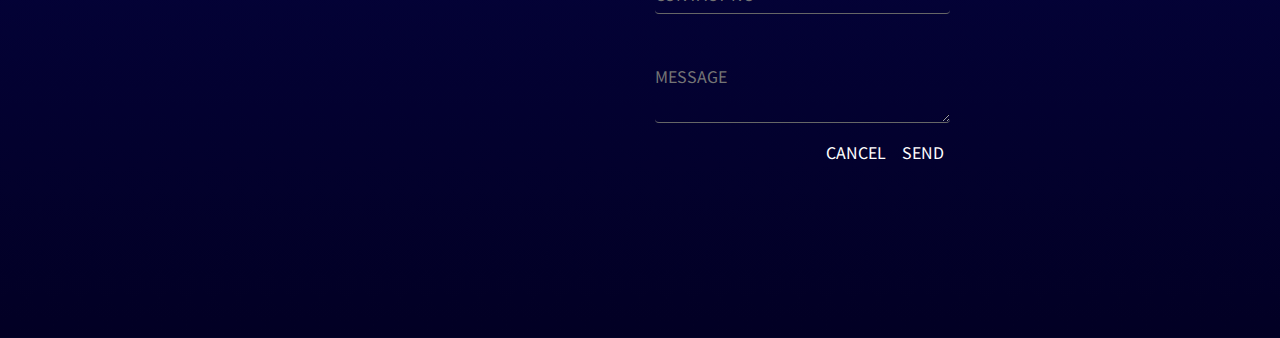
==== commit f436bcc3: "edit nav bar" ====
--- a/index.html
+++ b/index.html
@@ -25,15 +25,15 @@
             <div class="navbar-nav">
                 <a class="nav-link" href="#about">About</a>
                 <a class="nav-link" href="#portfolio">Portfolio</a>
+                <a class="nav-link" href="#resume">Resume</a>
                 <a class="nav-link" href="#contact">Contact</a>
-                <a class="nav-link" href="#resume">Resume</a>
             </div>
         </div>
     </nav>
     <div class="container" id =  "top">
         <div class="row">
-            <div class="col-md-12 text-center">
-                <h2 class="name text-center scale-up-center"> KATIE CAMPBELL</h2>
+            <div class="col-lg-12 text-center">
+                <h2 class="name text-center scale-up-center"> <span class= "name1">KATIE CAMPBEL</span>L</h2>
                 <p class="blurb text-center">Full Stack Web Developer</p>
                 <img id="star" src="./Assets/Images/output2.png" width=35%>
             </div>
@@ -41,14 +41,14 @@
     </div>
     <main>
         <section id="about">
-            <div class="container py-5">
+            <div class="container pt-2">
                 <div class="row">
                     <div class="col-md-12 text-center aboutMe">
                         <h1 class="mb-3">ABOUT ME</h1>
                     </div>
                 </div>
                 <div class="row aboutText text-white">
-                    <div class="col-md-12">
+                    <div class="col-md-12 px-4">
                         <img id="myPic" src="./Assets/Images/circle-cropped.png" class="float-left">
                         <p>
                             I'm from Melbourne, FL and moved to downtown Orlando at the beginning of 2020 to be closer
--- a/Assets/css/style.css
+++ b/Assets/css/style.css
@@ -39,10 +39,7 @@
 }
 
 .container{
-    display:block;
-    margin-left:auto;
-    margin-right:auto;
-    width:100%
+    width:100%;
 }
 
 p.resume{
@@ -120,9 +117,11 @@
     font-family: 'Noto Sans JP', sans-serif;
     font-weight: bold;
     font-size: 100px;
-    letter-spacing: 15px;
-
-}
+}
+.name1{
+  letter-spacing: 15px;
+}
+
 
 .blurb{
     color: whitesmoke;
@@ -366,6 +365,26 @@
   }
 }
 
+@media screen and (max-width:400px) {
+  .name{
+    font-size:30px !important;
+    margin-top:70px
+    
+  }
+  .navbar{
+    padding-right:0 !important;
+}
+h1{
+  font-size: 40px; 
+}
+.navbar-brand{
+  font-size: 25px;
+  margin:0;
+  padding:0;
+  text-align: center;
+}
+}
+
 @media screen and (max-width: 600px) {
   .form-body {
     padding: 40px;
@@ -378,10 +397,6 @@
 
 /* formats screen at custom small size */
 @media screen and (max-width:640px) {
-    .navbar-brand{
-        width:100%;
-        font-size:35px
-    }
     .col-sm-6{
         width: 100%;
     }
@@ -396,4 +411,11 @@
     }
   
   }
-  +  
+  @media screen and (max-width:768px) {
+    .name{
+      font-size:60px;
+      margin-top:70px
+      
+    }
+  }